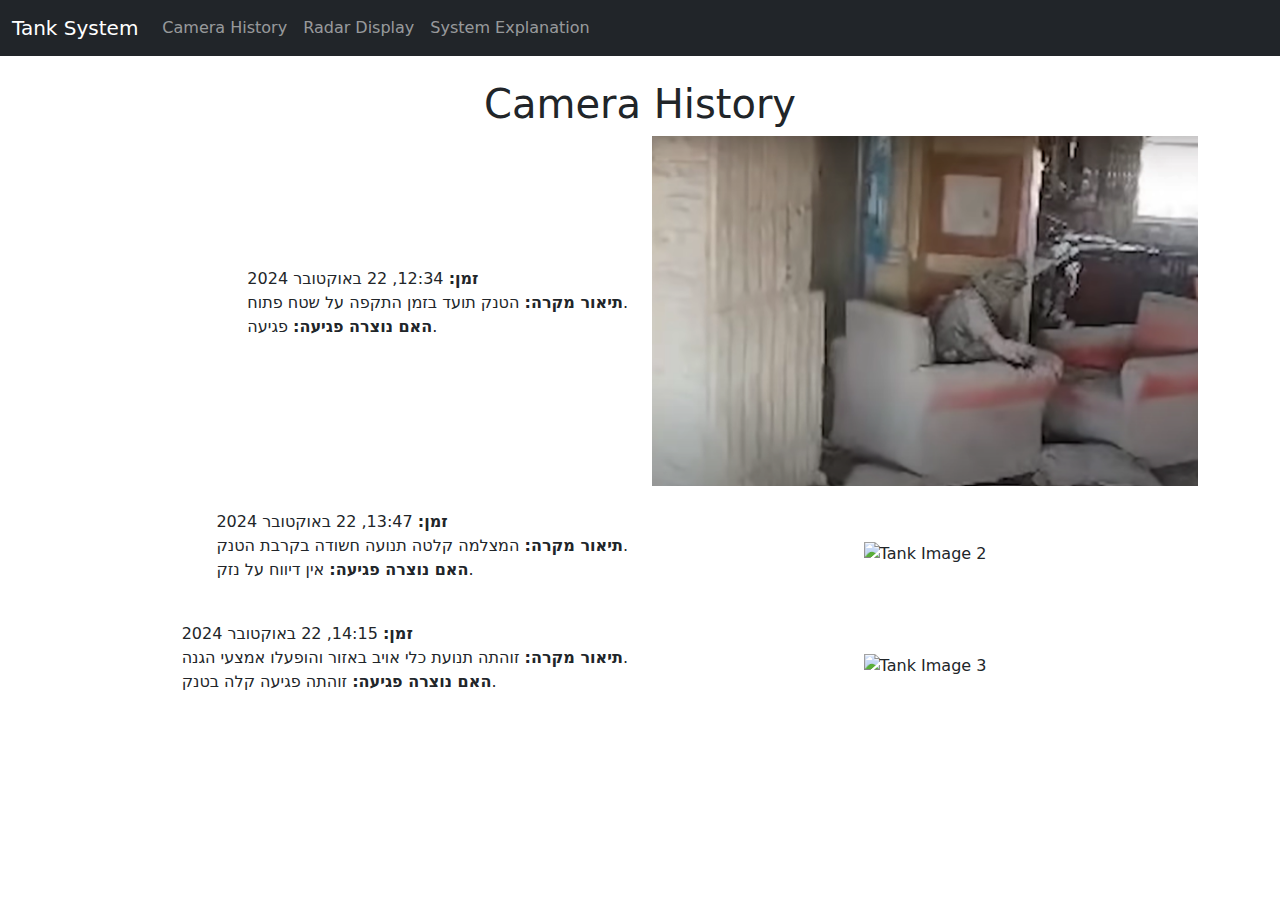
==== MerkaTech/history.html @ 60cb8338 "first commit" ====
<!DOCTYPE html>
<html lang="en">
<head>
  <meta charset="UTF-8">
  <meta name="viewport" content="width=device-width, initial-scale=1.0">
  <title>Tank Camera History</title>
  <link href="https://cdn.jsdelivr.net/npm/bootstrap@5.3.0-alpha1/dist/css/bootstrap.min.css" rel="stylesheet">
  <style>
    .row {
      margin-bottom: 20px;
    }
    .img-container {
      display: flex;
      justify-content: center;
      align-items: center;
    }
    .text-container {
      display: flex;
      justify-content: flex-end;
      align-items: center;
    }
  </style>
</head>
<body>
    <nav class="navbar navbar-expand-lg navbar-dark bg-dark">
        <div class="container-fluid">
          <a class="navbar-brand" href="control.html">Tank System</a>
          <button class="navbar-toggler" type="button" data-bs-toggle="collapse" data-bs-target="#navbarNav" aria-controls="navbarNav" aria-expanded="false" aria-label="Toggle navigation">
            <span class="navbar-toggler-icon"></span>
          </button>
          <div class="collapse navbar-collapse" id="navbarNav">
            <ul class="navbar-nav">
              <li class="nav-item">
                <a class="nav-link" href="history.html">Camera History</a>
              </li>
              <li class="nav-item">
                <a class="nav-link" href="radar.html">Radar Display</a>
              </li>
              <li class="nav-item">
                <a class="nav-link" href="system.html">System Explanation</a>
              </li>
            </ul>
          </div>
        </div>
      </nav>
      
  <div class="container">
    <h1 class="text-center mt-4">Camera History</h1>

    <div class="row align-items-center mb-4" >
      <div class="col-12 col-md-6 text-container">
        <p><strong>זמן:</strong> 12:34, 22 באוקטובר 2024<br>
        <strong>תיאור מקרה:</strong> הטנק תועד בזמן התקפה על שטח פתוח.<br>
        <strong>האם נוצרה פגיעה:</strong> פגיעה.</p>
      </div>
      <div class="col-12 col-md-6 img-container">
        <img src="photos/sinwar.png" alt="Tank Image 1" class="img-fluid">
      </div>
    </div>

    <div class="row align-items-center mb-4">
      <div class="col-12 col-md-6 text-container">
        <p><strong>זמן:</strong> 13:47, 22 באוקטובר 2024<br>
        <strong>תיאור מקרה:</strong> המצלמה קלטה תנועה חשודה בקרבת הטנק.<br>
        <strong>האם נוצרה פגיעה:</strong> אין דיווח על נזק.</p>
      </div>
      <div class="col-12 col-md-6 img-container">
        <img src="tank-image2.jpg" alt="Tank Image 2" class="img-fluid">
      </div>
    </div>

    <div class="row align-items-center mb-4">
      <div class="col-12 col-md-6 text-container">
        <p><strong>זמן:</strong> 14:15, 22 באוקטובר 2024<br>
        <strong>תיאור מקרה:</strong> זוהתה תנועת כלי אויב באזור והופעלו אמצעי הגנה.<br>
        <strong>האם נוצרה פגיעה:</strong> זוהתה פגיעה קלה בטנק.</p>
      </div>
      <div class="col-12 col-md-6 img-container">
        <img src="tank-image3.jpg" alt="Tank Image 3" class="img-fluid">
      </div>
    </div>

  </div>

  <script src="https://cdn.jsdelivr.net/npm/bootstrap@5.3.0-alpha1/dist/js/bootstrap.bundle.min.js"></script>
</body>
</html>
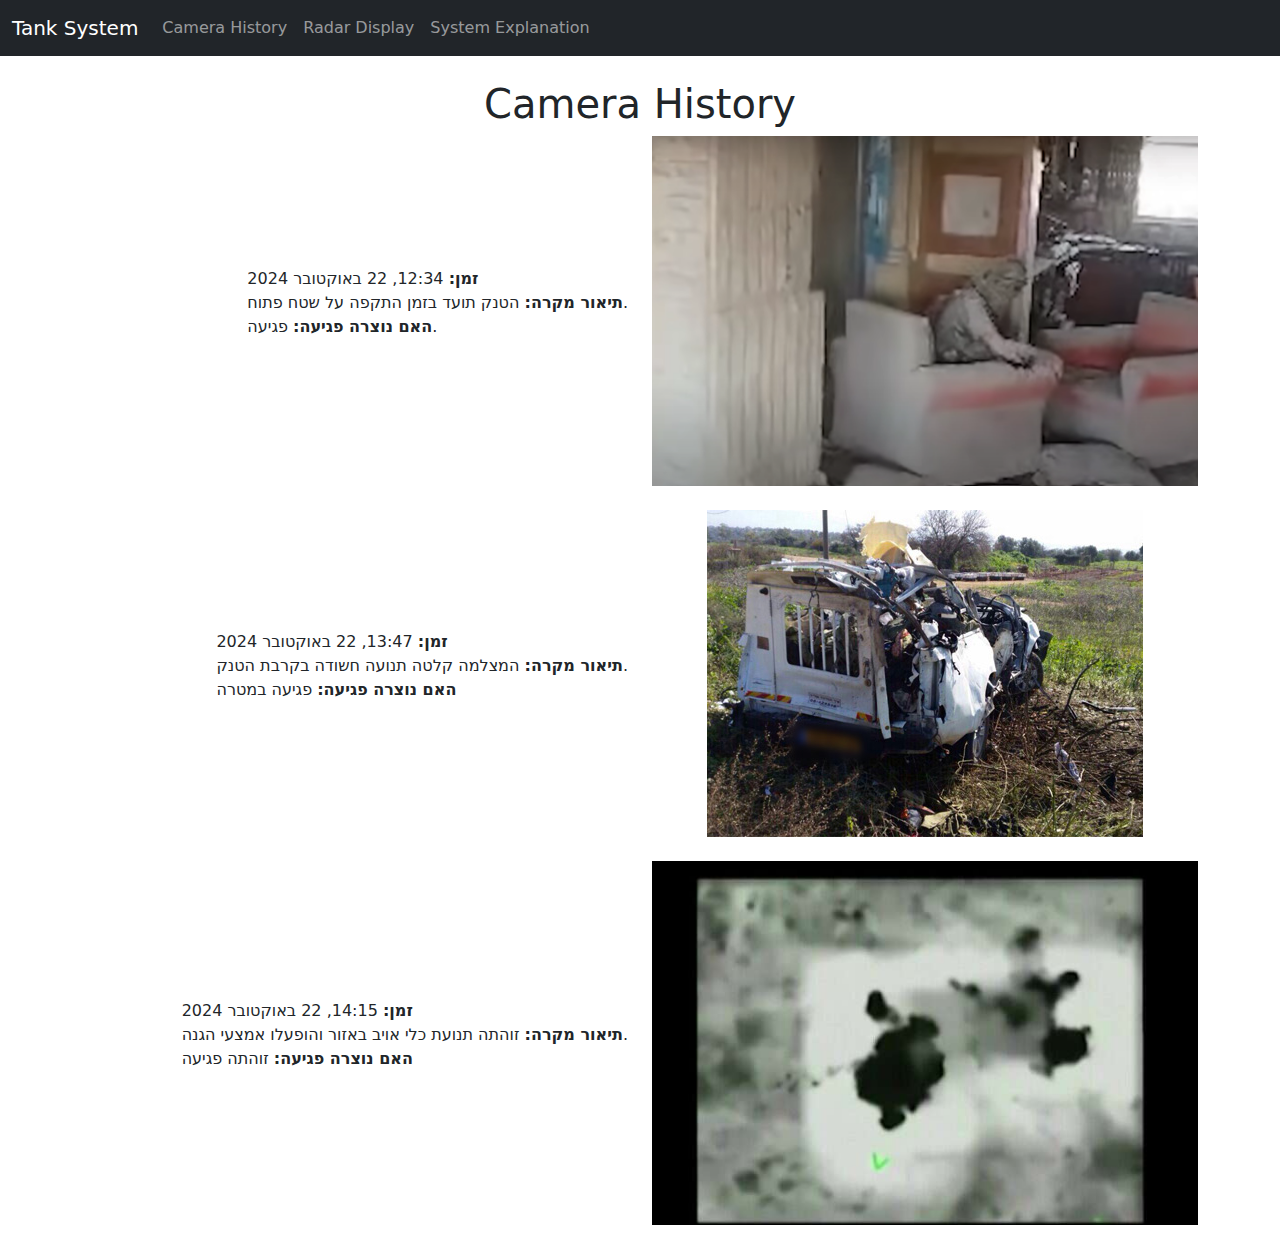
==== commit 02c3fe10: "deleted radar.html" ====
--- a/MerkaTech/history.html
+++ b/MerkaTech/history.html
@@ -62,10 +62,10 @@
       <div class="col-12 col-md-6 text-container">
         <p><strong>זמן:</strong> 13:47, 22 באוקטובר 2024<br>
         <strong>תיאור מקרה:</strong> המצלמה קלטה תנועה חשודה בקרבת הטנק.<br>
-        <strong>האם נוצרה פגיעה:</strong> אין דיווח על נזק.</p>
+        <strong>האם נוצרה פגיעה:</strong> פגיעה במטרה</p>
       </div>
       <div class="col-12 col-md-6 img-container">
-        <img src="tank-image2.jpg" alt="Tank Image 2" class="img-fluid">
+        <img src="photos/597007pic_C.jpg" alt="Tank Image 2" class="img-fluid">
       </div>
     </div>
 
@@ -73,10 +73,10 @@
       <div class="col-12 col-md-6 text-container">
         <p><strong>זמן:</strong> 14:15, 22 באוקטובר 2024<br>
         <strong>תיאור מקרה:</strong> זוהתה תנועת כלי אויב באזור והופעלו אמצעי הגנה.<br>
-        <strong>האם נוצרה פגיעה:</strong> זוהתה פגיעה קלה בטנק.</p>
+        <strong>האם נוצרה פגיעה:</strong> זוהתה פגיעה </p>
       </div>
       <div class="col-12 col-md-6 img-container">
-        <img src="tank-image3.jpg" alt="Tank Image 3" class="img-fluid">
+        <img src="photos/placeHolder3.jpg" alt="Tank Image 3" class="img-fluid">
       </div>
     </div>
 
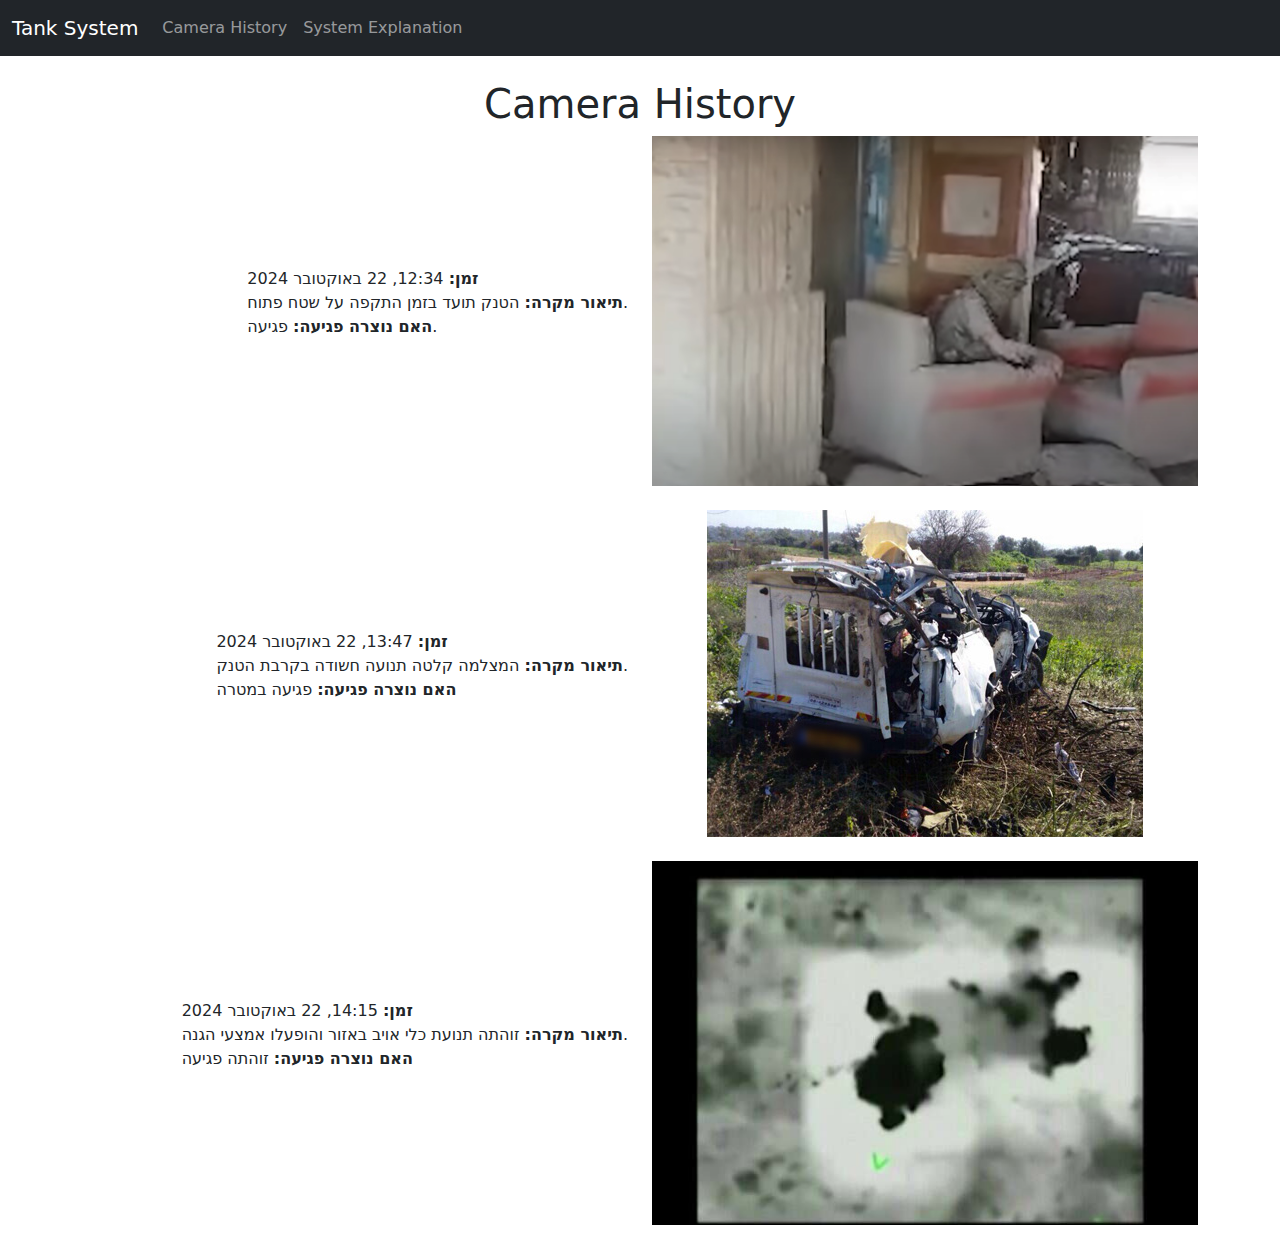
==== commit 16b006d2: "deleted radar.html" ====
--- a/MerkaTech/history.html
+++ b/MerkaTech/history.html
@@ -33,8 +33,7 @@
               <li class="nav-item">
                 <a class="nav-link" href="history.html">Camera History</a>
               </li>
-              <li class="nav-item">
-                <a class="nav-link" href="radar.html">Radar Display</a>
+              
               </li>
               <li class="nav-item">
                 <a class="nav-link" href="system.html">System Explanation</a>
